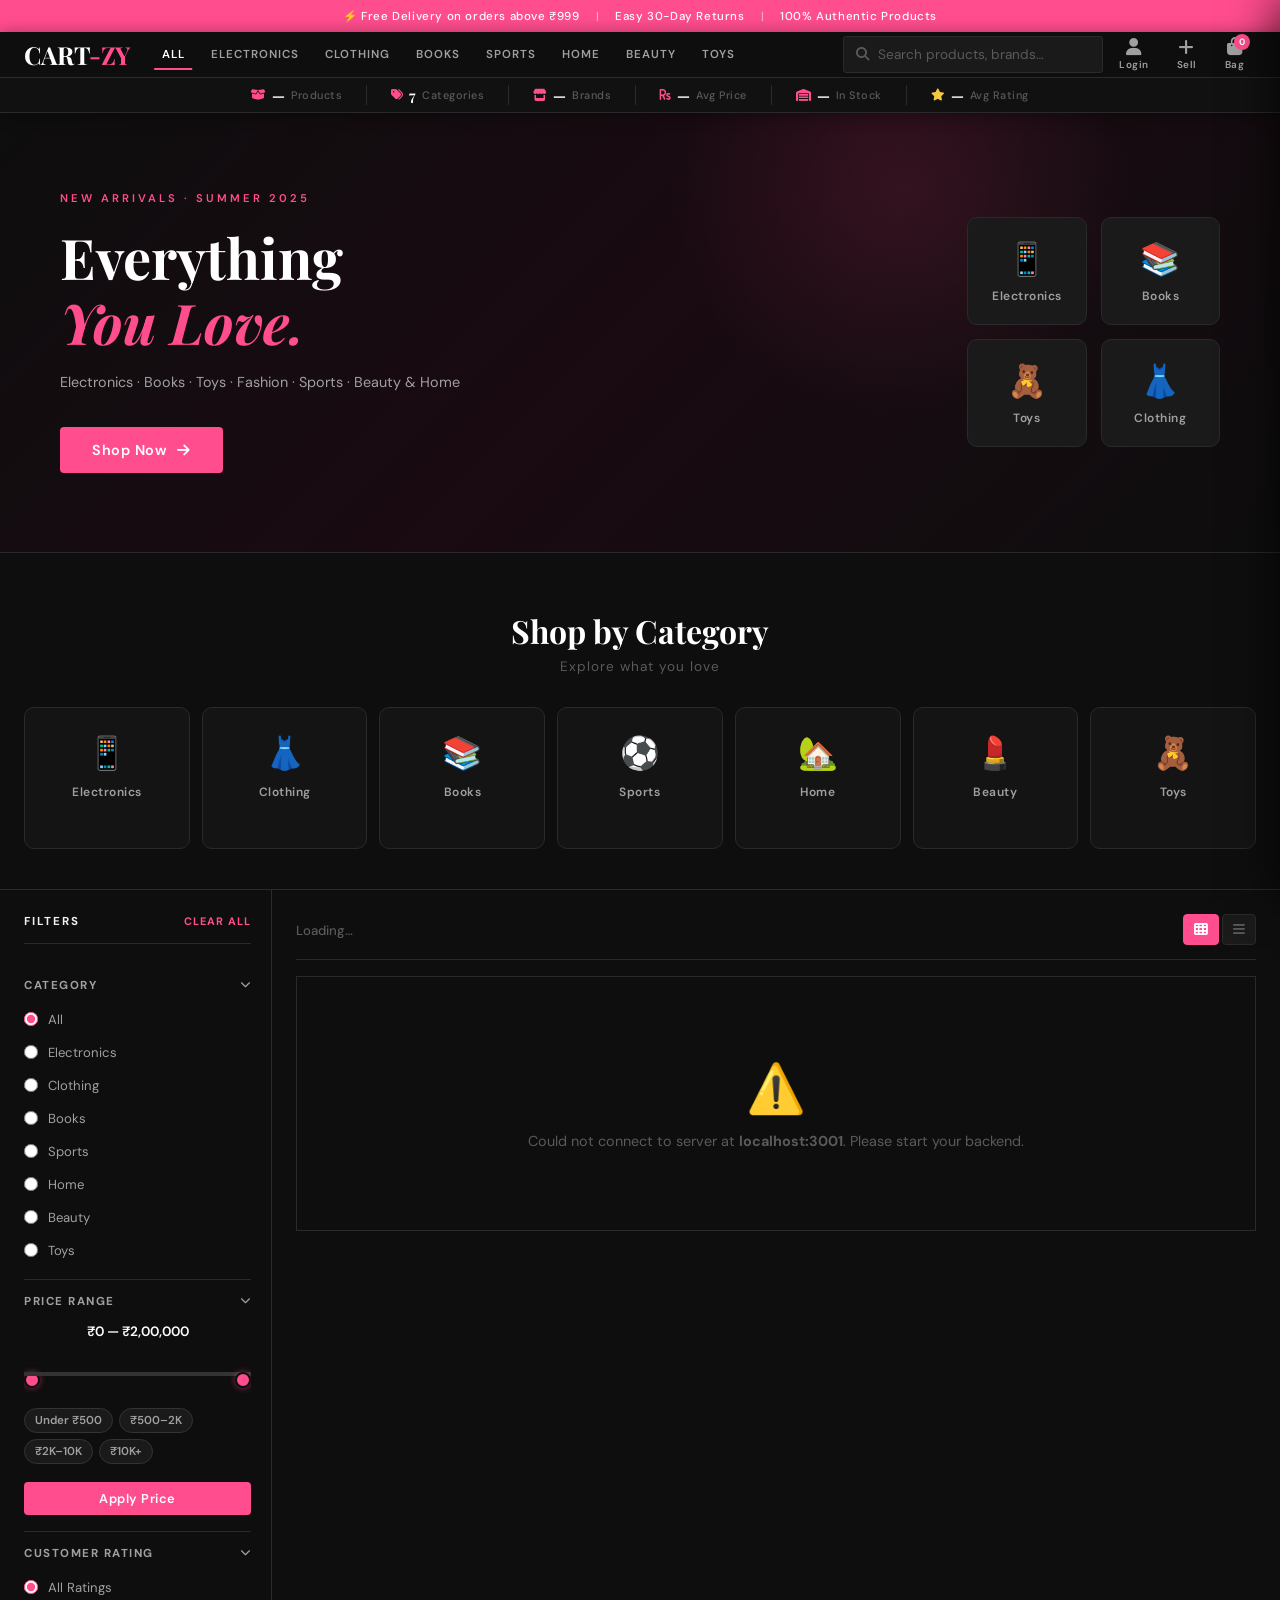
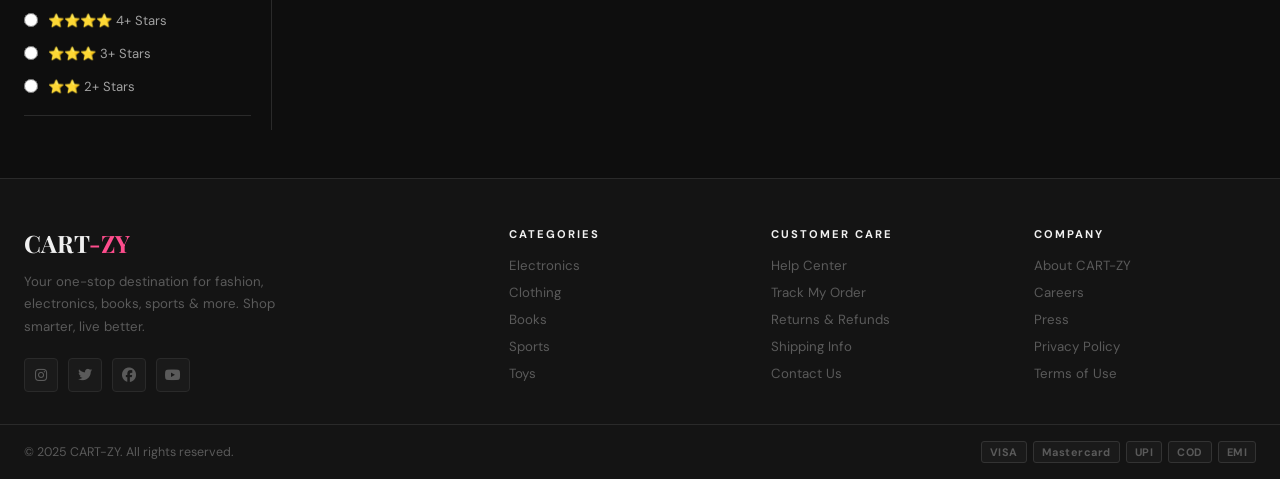
==== index.html @ 4a4d48d4 "initial commit" ====
<!doctype html>
<html lang="en">
  <head>
    <meta charset="UTF-8" />
    <meta name="viewport" content="width=device-width, initial-scale=1.0" />
    <title>CART-ZY</title>
    <link rel="stylesheet" href="style.css" />
    <link
      href="https://fonts.googleapis.com/css2?family=Playfair+Display:ital,wght@0,400;0,600;0,700;1,400&family=DM+Sans:wght@300;400;500;600&display=swap"
      rel="stylesheet"
    />
    <link
      rel="stylesheet"
      href="https://cdnjs.cloudflare.com/ajax/libs/font-awesome/6.5.0/css/all.min.css"
    />
  </head>
  <body>
    <!-- ══════════ TOPBAR ══════════ -->
    <div class="topbar">
      <span>⚡ Free Delivery on orders above ₹999</span>
      <span class="tb-sep">|</span>
      <span>Easy 30-Day Returns</span>
      <span class="tb-sep">|</span>
      <span>100% Authentic Products</span>
    </div>

    <!-- ══════════ NAVBAR ══════════ -->
    <header class="navbar" id="navbar">
      <div class="nav-wrap">
        <!-- LOGO -->
        <div class="logo" onclick="goHome()">
          <span class="logo-c">CART</span><span class="logo-z">-ZY</span>
        </div>

        <!-- NAV LINKS -->
        <nav class="nav-links">
          <button
            class="nl active"
            data-cat="all"
            onclick="navCat('all', this)"
          >
            ALL
          </button>
          <button
            class="nl"
            data-cat="Electronics"
            onclick="navCat('Electronics', this)"
          >
            ELECTRONICS
          </button>
          <button
            class="nl"
            data-cat="Clothing"
            onclick="navCat('Clothing', this)"
          >
            CLOTHING
          </button>
          <button class="nl" data-cat="Books" onclick="navCat('Books', this)">
            BOOKS
          </button>
          <button class="nl" data-cat="Sports" onclick="navCat('Sports', this)">
            SPORTS
          </button>
          <button class="nl" data-cat="Home" onclick="navCat('Home', this)">
            HOME
          </button>
          <button class="nl" data-cat="Beauty" onclick="navCat('Beauty', this)">
            BEAUTY
          </button>
          <button class="nl" data-cat="Toys" onclick="navCat('Toys', this)">
            TOYS
          </button>
        </nav>

        <!-- RIGHT ACTIONS -->
        <div class="nav-right">
          <!-- SEARCH -->
          <div class="search-wrap">
            <i class="fas fa-search s-icon"></i>
            <input
              type="text"
              id="searchInput"
              placeholder="Search products, brands…"
              autocomplete="off"
            />
            <button
              class="s-clear"
              id="sClear"
              onclick="clearSearch()"
              style="display: none"
            >
              <i class="fas fa-times"></i>
            </button>
          </div>

          <button class="nav-act" onclick="openLoginModal()" id="userBtn">
            <i class="fas fa-user"></i>
            <span id="userLabel">Login</span>
          </button>

          <button class="nav-act" onclick="openAddProductModal()">
            <i class="fas fa-plus"></i>
            <span>Sell</span>
          </button>

          <button class="nav-act cart-act" id="cartBtn" onclick="toggleCart()">
            <i class="fas fa-shopping-bag"></i>
            <span>Bag</span>
            <span class="cart-count" id="cartBadge">0</span>
          </button>
        </div>
      </div>

      <!-- ── STATS STRIP inside navbar ── -->
      <div class="nav-stats" id="navStats">
        <div class="ns-item">
          <i class="fas fa-box-open ns-icon"></i>
          <span class="ns-num" id="statProducts">—</span>
          <span class="ns-lbl">Products</span>
        </div>
        <div class="ns-sep"></div>
        <div class="ns-item">
          <i class="fas fa-tags ns-icon"></i>
          <span class="ns-num">7</span>
          <span class="ns-lbl">Categories</span>
        </div>
        <div class="ns-sep"></div>
        <div class="ns-item">
          <i class="fas fa-store ns-icon"></i>
          <span class="ns-num" id="statBrands">—</span>
          <span class="ns-lbl">Brands</span>
        </div>
        <div class="ns-sep"></div>
        <div class="ns-item">
          <i class="fas fa-rupee-sign ns-icon"></i>
          <span class="ns-num" id="statAvgPrice">—</span>
          <span class="ns-lbl">Avg Price</span>
        </div>
        <div class="ns-sep"></div>
        <div class="ns-item">
          <i class="fas fa-warehouse ns-icon"></i>
          <span class="ns-num" id="statStock">—</span>
          <span class="ns-lbl">In Stock</span>
        </div>
        <div class="ns-sep"></div>
        <div class="ns-item">
          <i class="fas fa-star ns-icon" style="color: #f5c842"></i>
          <span class="ns-num" id="statAvgRating">—</span>
          <span class="ns-lbl">Avg Rating</span>
        </div>
      </div>
    </header>

    <!-- ══════════ HERO ══════════ -->
    <section class="hero" id="hero">
      <div class="hero-content">
        <p class="hero-tag">NEW ARRIVALS · SUMMER 2025</p>
        <h1 class="hero-h1">Everything<br /><em>You Love.</em></h1>
        <p class="hero-sub">
          Electronics · Books · Toys · Fashion · Sports · Beauty & Home
        </p>
        <button class="hero-btn" onclick="scrollToShop()">
          Shop Now <i class="fas fa-arrow-right"></i>
        </button>
      </div>
      <div class="hero-right">
        <div class="hero-card hc1">
          <span>📱</span>
          <p>Electronics</p>
        </div>
        <div class="hero-card hc2">
          <span>📚</span>
          <p>Books</p>
        </div>
        <div class="hero-card hc3">
          <span>🧸</span>
          <p>Toys</p>
        </div>
        <div class="hero-card hc4">
          <span>👗</span>
          <p>Clothing</p>
        </div>
      </div>
    </section>

    <!-- ══════════ SHOP BY CATEGORY ══════════ -->
    <section class="cat-section" id="shopCats">
      <div class="section-header">
        <h2 class="section-title">Shop by Category</h2>
        <p class="section-sub">Explore what you love</p>
      </div>
      <div class="cat-grid">
        <div
          class="cat-card"
          onclick="
            navCat(
              'Electronics',
              document.querySelector('[data-cat=Electronics]'),
            )
          "
        >
          <div class="cat-emoji">📱</div>
          <div class="cat-name">Electronics</div>
          <div class="cat-arrow"><i class="fas fa-arrow-right"></i></div>
        </div>
        <div
          class="cat-card"
          onclick="
            navCat('Clothing', document.querySelector('[data-cat=Clothing]'))
          "
        >
          <div class="cat-emoji">👗</div>
          <div class="cat-name">Clothing</div>
          <div class="cat-arrow"><i class="fas fa-arrow-right"></i></div>
        </div>
        <div
          class="cat-card"
          onclick="navCat('Books', document.querySelector('[data-cat=Books]'))"
        >
          <div class="cat-emoji">📚</div>
          <div class="cat-name">Books</div>
          <div class="cat-arrow"><i class="fas fa-arrow-right"></i></div>
        </div>
        <div
          class="cat-card"
          onclick="
            navCat('Sports', document.querySelector('[data-cat=Sports]'))
          "
        >
          <div class="cat-emoji">⚽</div>
          <div class="cat-name">Sports</div>
          <div class="cat-arrow"><i class="fas fa-arrow-right"></i></div>
        </div>
        <div
          class="cat-card"
          onclick="navCat('Home', document.querySelector('[data-cat=Home]'))"
        >
          <div class="cat-emoji">🏡</div>
          <div class="cat-name">Home</div>
          <div class="cat-arrow"><i class="fas fa-arrow-right"></i></div>
        </div>
        <div
          class="cat-card"
          onclick="
            navCat('Beauty', document.querySelector('[data-cat=Beauty]'))
          "
        >
          <div class="cat-emoji">💄</div>
          <div class="cat-name">Beauty</div>
          <div class="cat-arrow"><i class="fas fa-arrow-right"></i></div>
        </div>
        <div
          class="cat-card"
          onclick="navCat('Toys', document.querySelector('[data-cat=Toys]'))"
        >
          <div class="cat-emoji">🧸</div>
          <div class="cat-name">Toys</div>
          <div class="cat-arrow"><i class="fas fa-arrow-right"></i></div>
        </div>
      </div>
    </section>

    <!-- ══════════ SHOP SECTION ══════════ -->
    <section class="shop-section" id="shopSection">
      <div class="shop-wrap">
        <!-- SIDEBAR FILTERS -->
        <aside class="filter-panel" id="filterPanel">
          <div class="fp-header">
            <span class="fp-title">FILTERS</span>
            <button class="fp-clear" onclick="clearFilters()">CLEAR ALL</button>
          </div>

          <!-- CATEGORY FILTER -->
          <div class="fp-block">
            <div class="fp-block-title" onclick="toggleBlock(this)">
              CATEGORY <i class="fas fa-chevron-down fp-chev"></i>
            </div>
            <div class="fp-block-body">
              <label class="fp-check"
                ><input
                  type="radio"
                  name="fcat"
                  value="all"
                  checked
                  onchange="setCatFilter('all')"
                />
                All</label
              >
              <label class="fp-check"
                ><input
                  type="radio"
                  name="fcat"
                  value="Electronics"
                  onchange="setCatFilter('Electronics')"
                />
                Electronics</label
              >
              <label class="fp-check"
                ><input
                  type="radio"
                  name="fcat"
                  value="Clothing"
                  onchange="setCatFilter('Clothing')"
                />
                Clothing</label
              >
              <label class="fp-check"
                ><input
                  type="radio"
                  name="fcat"
                  value="Books"
                  onchange="setCatFilter('Books')"
                />
                Books</label
              >
              <label class="fp-check"
                ><input
                  type="radio"
                  name="fcat"
                  value="Sports"
                  onchange="setCatFilter('Sports')"
                />
                Sports</label
              >
              <label class="fp-check"
                ><input
                  type="radio"
                  name="fcat"
                  value="Home"
                  onchange="setCatFilter('Home')"
                />
                Home</label
              >
              <label class="fp-check"
                ><input
                  type="radio"
                  name="fcat"
                  value="Beauty"
                  onchange="setCatFilter('Beauty')"
                />
                Beauty</label
              >
              <label class="fp-check"
                ><input
                  type="radio"
                  name="fcat"
                  value="Toys"
                  onchange="setCatFilter('Toys')"
                />
                Toys</label
              >
            </div>
          </div>

          <!-- PRICE FILTER -->
          <div class="fp-block">
            <div class="fp-block-title" onclick="toggleBlock(this)">
              PRICE RANGE <i class="fas fa-chevron-down fp-chev"></i>
            </div>
            <div class="fp-block-body">
              <div class="price-display">
                ₹<span id="priceMin">0</span> — ₹<span id="priceMax"
                  >2,00,000</span
                >
              </div>
              <div class="dual-slider">
                <input
                  type="range"
                  id="sliderMin"
                  min="0"
                  max="200000"
                  value="0"
                  step="500"
                  oninput="syncSliders()"
                />
                <input
                  type="range"
                  id="sliderMax"
                  min="0"
                  max="200000"
                  value="200000"
                  step="500"
                  oninput="syncSliders()"
                />
              </div>
              <div class="price-presets">
                <button class="pp-btn" onclick="setPreset(0, 500)">
                  Under ₹500
                </button>
                <button class="pp-btn" onclick="setPreset(500, 2000)">
                  ₹500–2K
                </button>
                <button class="pp-btn" onclick="setPreset(2000, 10000)">
                  ₹2K–10K
                </button>
                <button class="pp-btn" onclick="setPreset(10000, 200000)">
                  ₹10K+
                </button>
              </div>
              <button class="fp-apply" onclick="applyFilters()">
                Apply Price
              </button>
            </div>
          </div>

          <!-- RATING FILTER -->
          <div class="fp-block">
            <div class="fp-block-title" onclick="toggleBlock(this)">
              CUSTOMER RATING <i class="fas fa-chevron-down fp-chev"></i>
            </div>
            <div class="fp-block-body">
              <label class="fp-check"
                ><input
                  type="radio"
                  name="frat"
                  value=""
                  checked
                  onchange="setRatFilter('')"
                />
                All Ratings</label
              >
              <label class="fp-check"
                ><input
                  type="radio"
                  name="frat"
                  value="4"
                  onchange="setRatFilter('4')"
                />
                ⭐⭐⭐⭐ 4+ Stars</label
              >
              <label class="fp-check"
                ><input
                  type="radio"
                  name="frat"
                  value="3"
                  onchange="setRatFilter('3')"
                />
                ⭐⭐⭐ 3+ Stars</label
              >
              <label class="fp-check"
                ><input
                  type="radio"
                  name="frat"
                  value="2"
                  onchange="setRatFilter('2')"
                />
                ⭐⭐ 2+ Stars</label
              >
            </div>
          </div>

          <!-- SORT FILTER -->
          <div class="fp-block">
            <div class="fp-block-title" onclick="toggleBlock(this)">
              SORT BY <i class="fas fa-chevron-down fp-chev"></i>
            </div>
            <div class="fp-block-body">
              <label class="fp-check"
                ><input
                  type="radio"
                  name="fsort"
                  value="createdAt|DESC"
                  checked
                  onchange="setSortFilter('createdAt', 'DESC')"
                />
                Newest First</label
              >
              <label class="fp-check"
                ><input
                  type="radio"
                  name="fsort"
                  value="price|ASC"
                  onchange="setSortFilter('price', 'ASC')"
                />
                Price: Low to High</label
              >
              <label class="fp-check"
                ><input
                  type="radio"
                  name="fsort"
                  value="price|DESC"
                  onchange="setSortFilter('price', 'DESC')"
                />
                Price: High to Low</label
              >
              <label class="fp-check"
                ><input
                  type="radio"
                  name="fsort"
                  value="rating|DESC"
                  onchange="setSortFilter('rating', 'DESC')"
                />
                Top Rated</label
              >
              <label class="fp-check"
                ><input
                  type="radio"
                  name="fsort"
                  value="title|ASC"
                  onchange="setSortFilter('title', 'ASC')"
                />
                Name A–Z</label
              >
            </div>
          </div>
        </aside>

        <!-- PRODUCTS AREA -->
        <div class="products-area">
          <!-- TOOLBAR -->
          <div class="prod-toolbar">
            <div class="pt-left">
              <span class="pt-label" id="resultLabel">Loading…</span>
            </div>
            <div class="pt-right">
              <button class="mob-filter-btn" onclick="toggleFilterPanel()">
                <i class="fas fa-sliders-h"></i> Filters
              </button>
              <div class="view-toggle">
                <button
                  class="vt-btn active"
                  id="vGrid"
                  onclick="setView('grid')"
                >
                  <i class="fas fa-th"></i>
                </button>
                <button class="vt-btn" id="vList" onclick="setView('list')">
                  <i class="fas fa-bars"></i>
                </button>
              </div>
            </div>
          </div>

          <!-- ACTIVE FILTERS CHIPS -->
          <div
            class="active-chips"
            id="activeChips"
            style="display: none"
          ></div>

          <!-- PRODUCT GRID -->
          <div class="prod-grid" id="prodGrid">
            <div class="loading-block" id="loadingEl">
              <div class="lds-ring">
                <div></div>
                <div></div>
                <div></div>
                <div></div>
              </div>
              <p>Loading products…</p>
            </div>
          </div>

          <!-- PAGINATION -->
          <div class="pagination-block" id="pagiBlock" style="display: none">
            <div class="pagi-summary" id="pagiSummary"></div>
            <div class="pagi-links" id="pagiLinks"></div>
          </div>
        </div>
      </div>
    </section>

    <!-- ══════════ FOOTER ══════════ -->
    <footer class="footer">
      <div class="footer-grid">
        <div class="footer-brand">
          <div class="f-logo">CART<span>-ZY</span></div>
          <p>
            Your one-stop destination for fashion, electronics, books, sports &
            more. Shop smarter, live better.
          </p>
          <div class="f-socials">
            <a href="#"><i class="fab fa-instagram"></i></a>
            <a href="#"><i class="fab fa-twitter"></i></a>
            <a href="#"><i class="fab fa-facebook"></i></a>
            <a href="#"><i class="fab fa-youtube"></i></a>
          </div>
        </div>
        <div class="footer-col">
          <h5>Categories</h5>
          <a
            href="#"
            onclick="
              navCat('Electronics', null);
              return false;
            "
            >Electronics</a
          >
          <a
            href="#"
            onclick="
              navCat('Clothing', null);
              return false;
            "
            >Clothing</a
          >
          <a
            href="#"
            onclick="
              navCat('Books', null);
              return false;
            "
            >Books</a
          >
          <a
            href="#"
            onclick="
              navCat('Sports', null);
              return false;
            "
            >Sports</a
          >
          <a
            href="#"
            onclick="
              navCat('Toys', null);
              return false;
            "
            >Toys</a
          >
        </div>
        <div class="footer-col">
          <h5>Customer Care</h5>
          <a href="#">Help Center</a>
          <a href="#">Track My Order</a>
          <a href="#">Returns & Refunds</a>
          <a href="#">Shipping Info</a>
          <a href="#">Contact Us</a>
        </div>
        <div class="footer-col">
          <h5>Company</h5>
          <a href="#">About CART-ZY</a>
          <a href="#">Careers</a>
          <a href="#">Press</a>
          <a href="#">Privacy Policy</a>
          <a href="#">Terms of Use</a>
        </div>
      </div>
      <div class="footer-bottom">
        <span>© 2025 CART-ZY. All rights reserved.</span>
        <div class="pay-row">
          <span class="pay-chip">VISA</span>
          <span class="pay-chip">Mastercard</span>
          <span class="pay-chip">UPI</span>
          <span class="pay-chip">COD</span>
          <span class="pay-chip">EMI</span>
        </div>
      </div>
    </footer>

    <!-- ══════════ LOGIN MODAL ══════════ -->
    <div class="modal-bg" id="loginModal">
      <div class="modal login-modal">
        <button class="modal-close" onclick="closeModal('loginModal')">
          <i class="fas fa-times"></i>
        </button>
        <div class="lm-split">
          <div class="lm-left">
            <div class="lm-logo">CART<span>-ZY</span></div>
            <p>Login to access your orders, wishlist and exclusive deals.</p>
            <img
              src="https://via.placeholder.com/140x160/1a1a2e/ff4d8d?text=🛍️"
              alt=""
              class="lm-img"
              onerror="
                this.style.fontSize = '5rem';
                this.outerHTML = '<div style=font-size:5rem>🛍️</div>';
              "
            />
          </div>
          <div class="lm-right">
            <div class="lm-tabs">
              <button
                class="lm-tab active"
                onclick="switchTab(event, 'lf-login')"
              >
                Sign In
              </button>
              <button class="lm-tab" onclick="switchTab(event, 'lf-signup')">
                Sign Up
              </button>
            </div>
            <div id="lf-login" class="lf active">
              <div class="lf-field">
                <label>Email / Phone</label
                ><input
                  type="text"
                  id="loginEmail"
                  placeholder="you@email.com"
                />
              </div>
              <div class="lf-field">
                <label>Password</label
                ><input
                  type="password"
                  id="loginPass"
                  placeholder="Enter password"
                />
              </div>
              <button class="lf-submit" onclick="handleLogin()">
                Login <i class="fas fa-arrow-right"></i>
              </button>
            </div>
            <div id="lf-signup" class="lf">
              <div class="lf-field">
                <label>Full Name</label
                ><input type="text" id="signupName" placeholder="Your Name" />
              </div>
              <div class="lf-field">
                <label>Email</label
                ><input
                  type="email"
                  id="signupEmail"
                  placeholder="you@email.com"
                />
              </div>
              <div class="lf-field">
                <label>Password</label
                ><input
                  type="password"
                  id="signupPass"
                  placeholder="Min 6 characters"
                />
              </div>
              <button class="lf-submit" onclick="handleSignup()">
                Create Account <i class="fas fa-arrow-right"></i>
              </button>
            </div>
            <p class="lf-note">
              By continuing, you agree to CART-ZY <a href="#">Terms</a> &
              <a href="#">Privacy Policy</a>
            </p>
          </div>
        </div>
      </div>
    </div>

    <!-- ══════════ CART DRAWER ══════════ -->
    <div class="cart-overlay" id="cartOverlay" onclick="toggleCart()"></div>
    <div class="cart-drawer" id="cartDrawer">
      <!-- HEADER -->
      <div class="cd-header">
        <div class="cd-title">
          <i class="fas fa-shopping-bag"></i>
          My Bag
          <span class="cd-count" id="cdCount"></span>
        </div>
        <button class="cd-close" onclick="toggleCart()">
          <i class="fas fa-times"></i>
        </button>
      </div>

      <!-- FREE DELIVERY BANNER -->
      <div class="cd-banner" id="cdBanner">
        <i class="fas fa-truck"></i> Add ₹<span id="cdFreeLeft">999</span> more
        for FREE delivery!
      </div>

      <!-- ITEMS -->
      <div class="cd-items" id="cdItems">
        <!-- empty state -->
        <div class="cd-empty" id="cdEmpty">
          <div class="cde-icon">🛍️</div>
          <p class="cde-title">Your bag is empty</p>
          <p class="cde-sub">Looks like you haven't added anything yet.</p>
          <button class="cde-btn" onclick="toggleCart()">
            Continue Shopping
          </button>
        </div>
      </div>

      <!-- FOOTER -->
      <div class="cd-footer" id="cdFooter" style="display: none">
        <div class="cd-price-rows">
          <div class="cd-prow">
            <span>Subtotal (<span id="cdItemCount">0</span> items)</span
            ><span id="cdSubtotal">₹0</span>
          </div>
          <div class="cd-prow">
            <span>Delivery Charges</span
            ><span class="cd-free-tag"
              >FREE
              <s style="font-size: 0.72rem; color: var(--text3)">₹99</s></span
            >
          </div>
          <div class="cd-prow cd-grand">
            <span>Grand Total</span><span id="cdGrand">₹0</span>
          </div>
          <p class="cd-tax-note">
            Inclusive of all taxes. Free returns within 30 days.
          </p>
        </div>
        <button class="cd-checkout" onclick="doCheckout()">
          <span>PLACE ORDER</span>
          <span id="cdCheckoutAmt">₹0</span>
        </button>
        <button class="cd-continue" onclick="toggleCart()">
          ← Continue Shopping
        </button>
      </div>
    </div>

    <!-- ══════════ PRODUCT DETAIL MODAL ══════════ -->
    <div class="modal-bg" id="detailModal">
      <div class="modal detail-modal">
        <button class="modal-close" onclick="closeModal('detailModal')">
          <i class="fas fa-times"></i>
        </button>
        <div id="detailInner"></div>
      </div>
    </div>

    <!-- ══════════ ADD PRODUCT MODAL ══════════ -->
    <div class="modal-bg" id="addModal">
      <div class="modal add-modal">
        <button class="modal-close" onclick="closeModal('addModal')">
          <i class="fas fa-times"></i>
        </button>
        <div class="add-head">
          <h2>List Your Product</h2>
          <p>Sell on CART-ZY and reach millions of shoppers</p>
        </div>
        <div class="add-body">
          <div class="add-row">
            <div class="lf-field">
              <label>Product Title *</label
              ><input
                type="text"
                id="apTitle"
                placeholder="e.g. Premium Wireless Headphones"
              />
            </div>
            <div class="lf-field">
              <label>Brand *</label
              ><input type="text" id="apBrand" placeholder="e.g. Sony" />
            </div>
          </div>
          <div class="lf-field">
            <label>Description *</label
            ><textarea
              id="apDesc"
              rows="3"
              placeholder="Describe your product in detail…"
            ></textarea>
          </div>
          <div class="add-row">
            <div class="lf-field">
              <label>Price (₹) *</label
              ><input type="number" id="apPrice" placeholder="999" min="0" />
            </div>
            <div class="lf-field">
              <label>Category *</label>
              <select id="apCat">
                <option value="">Select category</option>
                <option>Electronics</option>
                <option>Clothing</option>
                <option>Books</option>
                <option>Sports</option>
                <option>Home</option>
                <option>Beauty</option>
                <option>Toys</option>
              </select>
            </div>
          </div>
          <div class="add-row">
            <div class="lf-field">
              <label>Stock Quantity</label
              ><input type="number" id="apStock" placeholder="100" min="0" />
            </div>
            <div class="lf-field">
              <label>Rating (1–5)</label
              ><input
                type="number"
                id="apRating"
                placeholder="4.5"
                min="1"
                max="5"
                step="0.1"
              />
            </div>
          </div>
          <button class="lf-submit" onclick="submitProduct()">
            <i class="fas fa-upload"></i> Publish Product
          </button>
        </div>
      </div>
    </div>

    <!-- ══════════ TOAST ══════════ -->
    <div class="toast" id="toast"></div>
    <div
      class="mob-filter-overlay"
      id="mobFilterOverlay"
      onclick="toggleFilterPanel()"
    ></div>

    <script src="script2.js"></script>
  </body>
</html>
---- style.css ----
/* ═══════════════════════════════════════════
   CART-ZY · Myntra-Inspired Dark Fashion UI
   Elegant · Editorial · Dark · Minimal
═══════════════════════════════════════════ */

:root {
  --bg:        #0e0e0e;
  --bg2:       #141414;
  --bg3:       #1a1a1a;
  --bg4:       #222222;
  --surface:   #1e1e1e;
  --border:    #2a2a2a;
  --border2:   #333333;
  --accent:    #ff4d8d;
  --accent2:   #e6356e;
  --accent-g:  linear-gradient(135deg,#ff4d8d,#ff7043);
  --gold:      #f5c842;
  --green:     #4caf7d;
  --red:       #ff4444;
  --text:      #f0f0f0;
  --text2:     #a0a0a0;
  --text3:     #5a5a5a;
  --white:     #ffffff;
  --shadow:    0 4px 32px rgba(0,0,0,0.5);
  --shadow-sm: 0 2px 12px rgba(0,0,0,0.35);
  --radius:    4px;
  --radius-lg: 10px;
  --nav-h:     60px;
  --top-h:     32px;
  --font-d:    'Playfair Display', serif;
  --font-b:    'DM Sans', sans-serif;
  --trans:     0.22s ease;
}

*, *::before, *::after { box-sizing: border-box; margin: 0; padding: 0; }
html { scroll-behavior: smooth; }

body {
  font-family: var(--font-b);
  background: var(--bg);
  color: var(--text);
  min-height: 100vh;
  overflow-x: hidden;
}

::-webkit-scrollbar { width: 4px; }
::-webkit-scrollbar-track { background: var(--bg2); }
::-webkit-scrollbar-thumb { background: var(--border2); border-radius: 4px; }

/* ── TOPBAR ── */
.topbar {
  background: var(--accent);
  color: #fff;
  text-align: center;
  font-size: 0.72rem;
  font-weight: 500;
  letter-spacing: 0.6px;
  padding: 7px 16px;
  height: var(--top-h);
  display: flex;
  align-items: center;
  justify-content: center;
  gap: 16px;
}
.tb-sep { opacity: 0.5; }

/* ── NAVBAR ── */
.navbar {
  position: sticky;
  top: 0;
  z-index: 900;
  background: var(--bg);
  border-bottom: 1px solid var(--border);
  box-shadow: 0 2px 16px rgba(0,0,0,0.4);
}

.nav-wrap {
  max-width: 1400px;
  margin: 0 auto;
  height: 100%;
  display: flex;
  align-items: center;
  gap: 20px;
  padding: 0 24px;
}

.logo {
  font-family: var(--font-d);
  font-size: 1.55rem;
  font-weight: 700;
  cursor: pointer;
  white-space: nowrap;
  flex-shrink: 0;
  letter-spacing: -0.5px;
}
.logo-c { color: var(--white); }
.logo-z { color: var(--accent); }

.nav-links {
  display: flex;
  align-items: center;
  gap: 2px;
  flex-shrink: 0;
}

.nl {
  background: transparent;
  border: none;
  color: var(--text2);
  font-family: var(--font-b);
  font-size: 0.72rem;
  font-weight: 600;
  letter-spacing: 1px;
  padding: 8px 12px;
  cursor: pointer;
  position: relative;
  transition: color var(--trans);
  white-space: nowrap;
}
.nl::after {
  content: '';
  position: absolute;
  bottom: 0;
  left: 50%;
  width: 0;
  height: 2px;
  background: var(--accent);
  transition: all var(--trans);
  transform: translateX(-50%);
}
.nl:hover { color: var(--white); }
.nl:hover::after, .nl.active::after { width: 80%; }
.nl.active { color: var(--white); }

.nav-right {
  display: flex;
  align-items: center;
  gap: 4px;
  margin-left: auto;
  flex-shrink: 0;
}

/* SEARCH */
.search-wrap {
  display: flex;
  align-items: center;
  background: var(--bg3);
  border: 1px solid var(--border);
  border-radius: 3px;
  padding: 0 12px;
  gap: 8px;
  transition: border-color var(--trans), box-shadow var(--trans);
  width: 260px;
}
.search-wrap:focus-within {
  border-color: var(--accent);
  box-shadow: 0 0 0 2px rgba(255,77,141,0.12);
}
.s-icon { color: var(--text3); font-size: 0.85rem; }
.search-wrap input {
  background: transparent;
  border: none;
  outline: none;
  color: var(--text);
  font-family: var(--font-b);
  font-size: 0.85rem;
  padding: 9px 0;
  width: 100%;
}
.search-wrap input::placeholder { color: var(--text3); }
.s-clear {
  background: none;
  border: none;
  color: var(--text3);
  cursor: pointer;
  font-size: 0.8rem;
  padding: 2px;
  transition: color var(--trans);
}
.s-clear:hover { color: var(--accent); }

.nav-act {
  display: flex;
  flex-direction: column;
  align-items: center;
  gap: 2px;
  background: transparent;
  border: none;
  color: var(--text2);
  font-family: var(--font-b);
  font-size: 0.62rem;
  font-weight: 600;
  letter-spacing: 0.5px;
  padding: 6px 12px;
  cursor: pointer;
  transition: color var(--trans);
  position: relative;
}
.nav-act i { font-size: 1.1rem; }
.nav-act:hover { color: var(--white); }

.cart-act { position: relative; }
.cart-count {
  position: absolute;
  top: 2px;
  right: 6px;
  background: var(--accent);
  color: #fff;
  font-size: 0.58rem;
  font-weight: 800;
  min-width: 16px;
  height: 16px;
  border-radius: 8px;
  display: flex;
  align-items: center;
  justify-content: center;
  padding: 0 3px;
  font-family: var(--font-b);
}

/* ── HERO ── */
.hero {
  background: linear-gradient(135deg, #0e0e0e 0%, #1a0a12 50%, #0e0e0e 100%);
  min-height: 440px;
  display: flex;
  align-items: center;
  padding: 60px 60px;
  position: relative;
  overflow: hidden;
  border-bottom: 1px solid var(--border);
}
.hero::before {
  content: '';
  position: absolute;
  top: -40%;
  right: 10%;
  width: 500px;
  height: 500px;
  background: radial-gradient(ellipse, rgba(255,77,141,0.12) 0%, transparent 65%);
  pointer-events: none;
}

.hero-content { z-index: 2; max-width: 520px; }

.hero-tag {
  font-size: 0.7rem;
  font-weight: 600;
  letter-spacing: 3px;
  color: var(--accent);
  text-transform: uppercase;
  margin-bottom: 20px;
}

.hero-h1 {
  font-family: var(--font-d);
  font-size: 3.5rem;
  font-weight: 700;
  line-height: 1.15;
  color: var(--white);
  margin-bottom: 16px;
}
.hero-h1 em {
  font-style: italic;
  color: var(--accent);
}

.hero-sub {
  font-size: 0.9rem;
  color: var(--text2);
  margin-bottom: 32px;
  line-height: 1.7;
}

.hero-btn {
  background: var(--accent);
  color: #fff;
  border: none;
  padding: 14px 32px;
  border-radius: var(--radius);
  font-family: var(--font-b);
  font-size: 0.9rem;
  font-weight: 600;
  cursor: pointer;
  display: inline-flex;
  align-items: center;
  gap: 10px;
  transition: all var(--trans);
  letter-spacing: 0.5px;
}
.hero-btn:hover { background: var(--accent2); transform: translateY(-2px); box-shadow: 0 8px 24px rgba(255,77,141,0.4); }

.hero-right {
  position: absolute;
  right: 60px;
  top: 50%;
  transform: translateY(-50%);
  display: grid;
  grid-template-columns: 1fr 1fr;
  gap: 14px;
  z-index: 2;
}

.hero-card {
  background: var(--bg3);
  border: 1px solid var(--border);
  border-radius: var(--radius-lg);
  padding: 20px 24px;
  display: flex;
  flex-direction: column;
  align-items: center;
  gap: 8px;
  cursor: pointer;
  transition: all var(--trans);
  min-width: 110px;
}
.hero-card:hover { border-color: var(--accent); background: var(--bg4); transform: translateY(-4px); box-shadow: 0 8px 24px rgba(255,77,141,0.15); }
.hero-card span { font-size: 2rem; }
.hero-card p { font-size: 0.75rem; font-weight: 600; color: var(--text2); text-align: center; letter-spacing: 0.5px; }
.hc1 { animation: hcFloat 4s ease-in-out infinite; }
.hc2 { animation: hcFloat 4s ease-in-out 0.8s infinite; }
.hc3 { animation: hcFloat 4s ease-in-out 1.6s infinite; }
.hc4 { animation: hcFloat 4s ease-in-out 2.4s infinite; }
@keyframes hcFloat { 0%,100%{transform:translateY(0)} 50%{transform:translateY(-8px)} }

/* ── NAVBAR STATS STRIP ── */
.nav-stats {
  background: #111;
  border-top: 1px solid var(--border);
  display: flex;
  align-items: center;
  justify-content: center;
  padding: 7px 24px;
  gap: 0;
  overflow-x: auto;
  scrollbar-width: none;
}
.nav-stats::-webkit-scrollbar { display: none; }

.ns-item {
  display: flex;
  align-items: center;
  gap: 6px;
  padding: 0 24px;
  white-space: nowrap;
}
.ns-icon { font-size: 0.75rem; color: var(--accent); }
.ns-num {
  font-family: var(--font-d);
  font-size: 0.9rem;
  font-weight: 700;
  color: var(--white);
}
.ns-lbl {
  font-size: 0.68rem;
  color: var(--text3);
  font-weight: 500;
  letter-spacing: 0.5px;
}
.ns-sep { width: 1px; height: 20px; background: var(--border); flex-shrink: 0; }

/* ── CART DRAWER ── */
.cart-overlay {
  display: none;
  position: fixed;
  inset: 0;
  background: rgba(0,0,0,0.6);
  z-index: 1100;
  backdrop-filter: blur(2px);
}
.cart-overlay.open { display: block; }

.cart-drawer {
  position: fixed;
  top: 0;
  right: 0;
  width: 420px;
  max-width: 100vw;
  height: 100vh;
  background: #141414;
  z-index: 1200;
  display: flex;
  flex-direction: column;
  transform: translateX(100%);
  transition: transform 0.32s cubic-bezier(0.4,0,0.2,1);
  box-shadow: -8px 0 40px rgba(0,0,0,0.6);
}
.cart-drawer.open { transform: translateX(0); }

/* DRAWER HEADER */
.cd-header {
  display: flex;
  align-items: center;
  justify-content: space-between;
  padding: 18px 20px;
  border-bottom: 1px solid var(--border);
  flex-shrink: 0;
  background: #1a1a1a;
}
.cd-title {
  display: flex;
  align-items: center;
  gap: 10px;
  font-family: var(--font-d);
  font-size: 1.05rem;
  font-weight: 700;
  color: var(--white);
}
.cd-title i { color: var(--accent); }
.cd-count {
  background: var(--accent);
  color: #fff;
  font-family: var(--font-b);
  font-size: 0.68rem;
  font-weight: 700;
  padding: 2px 8px;
  border-radius: 20px;
  margin-left: 2px;
}
.cd-close {
  width: 32px;
  height: 32px;
  background: rgba(255,255,255,0.05);
  border: 1px solid var(--border);
  border-radius: 50%;
  color: var(--text3);
  font-size: 0.8rem;
  cursor: pointer;
  display: flex;
  align-items: center;
  justify-content: center;
  transition: all var(--trans);
}
.cd-close:hover { border-color: var(--accent); color: var(--accent); }

/* FREE DELIVERY BANNER */
.cd-banner {
  background: linear-gradient(90deg, rgba(255,77,141,0.12), rgba(255,112,67,0.08));
  border-bottom: 1px solid rgba(255,77,141,0.2);
  padding: 8px 20px;
  font-size: 0.78rem;
  font-weight: 600;
  color: var(--accent);
  display: flex;
  align-items: center;
  gap: 8px;
  flex-shrink: 0;
}
.cd-banner i { font-size: 0.85rem; }
.cd-banner.done { color: var(--green); background: rgba(76,175,125,0.08); border-color: rgba(76,175,125,0.2); }

/* ITEMS AREA */
.cd-items {
  flex: 1;
  overflow-y: auto;
  padding: 12px;
  display: flex;
  flex-direction: column;
  gap: 0;
}
.cd-items::-webkit-scrollbar { width: 3px; }
.cd-items::-webkit-scrollbar-thumb { background: var(--border2); }

/* EMPTY STATE */
.cd-empty {
  display: flex;
  flex-direction: column;
  align-items: center;
  justify-content: center;
  gap: 12px;
  height: 100%;
  padding: 40px 20px;
  text-align: center;
}
.cde-icon { font-size: 4rem; opacity: 0.4; }
.cde-title { font-family: var(--font-d); font-size: 1.1rem; font-weight: 700; color: var(--white); }
.cde-sub { font-size: 0.82rem; color: var(--text3); line-height: 1.5; }
.cde-btn {
  background: var(--accent);
  border: none;
  border-radius: var(--radius);
  padding: 11px 28px;
  color: #fff;
  font-family: var(--font-b);
  font-size: 0.85rem;
  font-weight: 600;
  cursor: pointer;
  margin-top: 8px;
  transition: background var(--trans);
}
.cde-btn:hover { background: var(--accent2); }

/* CART ITEM CARD */
.cd-item {
  display: flex;
  gap: 14px;
  padding: 14px 8px;
  border-bottom: 1px solid var(--border);
  animation: cardIn 0.2s ease;
}

.cd-item-thumb {
  width: 80px;
  height: 96px;
  background: #1e1e1e;
  border-radius: 6px;
  border: 1px solid var(--border);
  display: flex;
  align-items: center;
  justify-content: center;
  font-size: 2.6rem;
  flex-shrink: 0;
  position: relative;
  overflow: hidden;
}
.cd-item-thumb::after {
  content: '';
  position: absolute;
  inset: 0;
  background: linear-gradient(to top, rgba(255,77,141,0.06), transparent 60%);
}

.cd-item-body { flex: 1; min-width: 0; display: flex; flex-direction: column; gap: 4px; }

.cd-item-brand {
  font-size: 0.62rem;
  font-weight: 700;
  color: var(--text3);
  text-transform: uppercase;
  letter-spacing: 1px;
}
.cd-item-name {
  font-size: 0.85rem;
  font-weight: 600;
  color: var(--text);
  line-height: 1.4;
  white-space: nowrap;
  overflow: hidden;
  text-overflow: ellipsis;
}
.cd-item-desc {
  font-size: 0.75rem;
  color: var(--text3);
  line-height: 1.4;
  display: -webkit-box;
  -webkit-line-clamp: 2;
  -webkit-box-orient: vertical;
  overflow: hidden;
}
.cd-item-cat {
  display: inline-flex;
  align-items: center;
  gap: 4px;
  font-size: 0.65rem;
  color: var(--accent);
  background: rgba(255,77,141,0.08);
  border: 1px solid rgba(255,77,141,0.15);
  border-radius: 20px;
  padding: 2px 8px;
  width: fit-content;
}

.cd-item-bottom {
  display: flex;
  align-items: center;
  justify-content: space-between;
  margin-top: 4px;
}
.cd-item-price {
  font-family: var(--font-d);
  font-size: 1rem;
  font-weight: 700;
  color: var(--white);
}
.cd-item-per {
  font-size: 0.68rem;
  color: var(--text3);
  font-weight: 400;
}

/* QTY CONTROLS */
.cd-qty {
  display: flex;
  align-items: center;
  gap: 0;
  border: 1px solid var(--border2);
  border-radius: 4px;
  overflow: hidden;
}
.cd-qty-btn {
  width: 30px;
  height: 30px;
  background: #1e1e1e;
  border: none;
  color: var(--text2);
  font-size: 1rem;
  font-weight: 700;
  cursor: pointer;
  display: flex;
  align-items: center;
  justify-content: center;
  transition: all var(--trans);
}
.cd-qty-btn:hover { background: var(--accent); color: #fff; }
.cd-qty-num {
  width: 32px;
  text-align: center;
  font-size: 0.85rem;
  font-weight: 700;
  color: var(--white);
  background: #141414;
  border-left: 1px solid var(--border);
  border-right: 1px solid var(--border);
  height: 30px;
  display: flex;
  align-items: center;
  justify-content: center;
}

.cd-item-remove {
  background: none;
  border: none;
  color: var(--text3);
  font-size: 0.7rem;
  cursor: pointer;
  font-family: var(--font-b);
  font-weight: 600;
  padding: 0;
  display: flex;
  align-items: center;
  gap: 4px;
  margin-top: 6px;
  transition: color var(--trans);
  width: fit-content;
}
.cd-item-remove:hover { color: var(--red); }

/* DRAWER FOOTER */
.cd-footer {
  border-top: 1px solid var(--border);
  padding: 16px 20px;
  flex-shrink: 0;
  background: #1a1a1a;
}
.cd-price-rows { margin-bottom: 14px; }
.cd-prow {
  display: flex;
  justify-content: space-between;
  align-items: center;
  font-size: 0.85rem;
  color: var(--text2);
  font-weight: 500;
  margin-bottom: 8px;
}
.cd-free-tag { color: var(--green); font-weight: 700; }
.cd-grand {
  font-size: 1rem;
  font-weight: 800;
  color: var(--white);
  border-top: 1px solid var(--border);
  padding-top: 10px;
  margin-top: 6px;
  margin-bottom: 0;
}
.cd-tax-note { font-size: 0.68rem; color: var(--text3); margin-top: 6px; }

.cd-checkout {
  width: 100%;
  background: var(--accent);
  border: none;
  border-radius: var(--radius);
  padding: 14px 20px;
  color: #fff;
  font-family: var(--font-b);
  font-size: 0.9rem;
  font-weight: 700;
  cursor: pointer;
  display: flex;
  align-items: center;
  justify-content: space-between;
  letter-spacing: 0.5px;
  transition: all var(--trans);
  margin-bottom: 10px;
}
.cd-checkout:hover { background: var(--accent2); box-shadow: 0 4px 20px rgba(255,77,141,0.4); }

.cd-continue {
  width: 100%;
  background: transparent;
  border: 1px solid var(--border2);
  border-radius: var(--radius);
  padding: 10px;
  color: var(--text3);
  font-family: var(--font-b);
  font-size: 0.8rem;
  font-weight: 600;
  cursor: pointer;
  transition: all var(--trans);
  letter-spacing: 0.5px;
}
.cd-continue:hover { border-color: var(--text2); color: var(--text); }

/* ── SHOP BY CATEGORY ── */
.cat-section {
  max-width: 1400px;
  margin: 0 auto;
  padding: 56px 24px 40px;
}

.section-header { text-align: center; margin-bottom: 32px; }
.section-title {
  font-family: var(--font-d);
  font-size: 2rem;
  font-weight: 700;
  color: var(--white);
  margin-bottom: 6px;
}
.section-sub { font-size: 0.85rem; color: var(--text3); letter-spacing: 1px; }

.cat-grid {
  display: grid;
  grid-template-columns: repeat(7, 1fr);
  gap: 12px;
}

.cat-card {
  background: var(--bg2);
  border: 1px solid var(--border);
  border-radius: var(--radius-lg);
  padding: 24px 12px;
  display: flex;
  flex-direction: column;
  align-items: center;
  gap: 10px;
  cursor: pointer;
  transition: all var(--trans);
  text-decoration: none;
  position: relative;
  overflow: hidden;
}
.cat-card::before {
  content: '';
  position: absolute;
  bottom: 0;
  left: 0;
  right: 0;
  height: 2px;
  background: var(--accent);
  transform: scaleX(0);
  transition: transform var(--trans);
}
.cat-card:hover { border-color: var(--accent); background: var(--bg3); transform: translateY(-4px); box-shadow: var(--shadow-sm); }
.cat-card:hover::before { transform: scaleX(1); }
.cat-card:hover .cat-arrow { opacity: 1; }

.cat-emoji { font-size: 2rem; }
.cat-name { font-size: 0.75rem; font-weight: 600; color: var(--text2); text-align: center; letter-spacing: 0.5px; }
.cat-arrow { font-size: 0.7rem; color: var(--accent); opacity: 0; transition: opacity var(--trans); }

/* ── SHOP SECTION ── */
.shop-section {
  border-top: 1px solid var(--border);
  padding: 0;
}

.shop-wrap {
  max-width: 1400px;
  margin: 0 auto;
  display: flex;
  align-items: flex-start;
  padding: 0 24px 48px;
}

/* ── FILTER PANEL ── */
.filter-panel {
  width: 248px;
  flex-shrink: 0;
  border-right: 1px solid var(--border);
  padding: 24px 20px 24px 0;
  position: sticky;
  top: var(--nav-h);
  max-height: calc(100vh - var(--nav-h));
  overflow-y: auto;
  scrollbar-width: thin;
}

.fp-header {
  display: flex;
  align-items: center;
  justify-content: space-between;
  margin-bottom: 20px;
  padding-bottom: 14px;
  border-bottom: 1px solid var(--border);
}
.fp-title {
  font-size: 0.72rem;
  font-weight: 700;
  letter-spacing: 2px;
  color: var(--text);
}
.fp-clear {
  background: none;
  border: none;
  font-size: 0.68rem;
  font-weight: 700;
  letter-spacing: 1px;
  color: var(--accent);
  cursor: pointer;
  font-family: var(--font-b);
}

.fp-block {
  border-bottom: 1px solid var(--border);
  padding: 0;
}

.fp-block-title {
  display: flex;
  align-items: center;
  justify-content: space-between;
  padding: 14px 0;
  font-size: 0.72rem;
  font-weight: 700;
  letter-spacing: 1.5px;
  color: var(--text2);
  cursor: pointer;
  user-select: none;
  transition: color var(--trans);
}
.fp-block-title:hover { color: var(--white); }

.fp-chev { font-size: 0.65rem; transition: transform var(--trans); }
.fp-block-title.collapsed .fp-chev { transform: rotate(-90deg); }

.fp-block-body {
  padding-bottom: 16px;
  display: flex;
  flex-direction: column;
  gap: 8px;
  overflow: hidden;
  transition: all var(--trans);
}
.fp-block-body.hidden { display: none; }

.fp-check {
  display: flex;
  align-items: center;
  gap: 10px;
  font-size: 0.82rem;
  color: var(--text2);
  cursor: pointer;
  padding: 4px 0;
  transition: color var(--trans);
}
.fp-check:hover { color: var(--white); }
.fp-check input[type=radio] {
  accent-color: var(--accent);
  width: 14px;
  height: 14px;
  cursor: pointer;
}

/* PRICE SLIDER */
.price-display {
  font-size: 0.85rem;
  font-weight: 600;
  color: var(--white);
  margin-bottom: 12px;
  text-align: center;
}

.dual-slider {
  position: relative;
  height: 28px;
  margin-bottom: 12px;
}
.dual-slider input[type=range] {
  position: absolute;
  width: 100%;
  height: 4px;
  background: transparent;
  pointer-events: none;
  appearance: none;
  -webkit-appearance: none;
  top: 50%;
  transform: translateY(-50%);
}
.dual-slider input[type=range]::-webkit-slider-thumb {
  -webkit-appearance: none;
  width: 16px;
  height: 16px;
  border-radius: 50%;
  background: var(--accent);
  pointer-events: all;
  cursor: pointer;
  border: 2px solid var(--bg);
  box-shadow: 0 0 6px rgba(255,77,141,0.5);
}
.dual-slider input[type=range]::-webkit-slider-runnable-track {
  background: var(--border2);
  height: 4px;
  border-radius: 2px;
}

.price-presets {
  display: flex;
  flex-wrap: wrap;
  gap: 6px;
  margin-bottom: 10px;
}
.pp-btn {
  background: var(--bg3);
  border: 1px solid var(--border2);
  border-radius: 20px;
  padding: 4px 10px;
  font-size: 0.72rem;
  font-weight: 600;
  color: var(--text2);
  cursor: pointer;
  font-family: var(--font-b);
  transition: all var(--trans);
  white-space: nowrap;
}
.pp-btn:hover, .pp-btn.active { background: var(--accent); border-color: var(--accent); color: #fff; }

.fp-apply {
  width: 100%;
  background: var(--accent);
  border: none;
  border-radius: var(--radius);
  padding: 8px;
  font-family: var(--font-b);
  font-size: 0.8rem;
  font-weight: 600;
  color: #fff;
  cursor: pointer;
  letter-spacing: 0.5px;
  transition: background var(--trans);
}
.fp-apply:hover { background: var(--accent2); }

/* ── PRODUCTS AREA ── */
.products-area {
  flex: 1;
  min-width: 0;
  padding: 24px 0 0 24px;
}

/* TOOLBAR */
.prod-toolbar {
  display: flex;
  align-items: center;
  justify-content: space-between;
  margin-bottom: 16px;
  padding-bottom: 14px;
  border-bottom: 1px solid var(--border);
}

.pt-label {
  font-size: 0.82rem;
  color: var(--text3);
  font-weight: 500;
}
.pt-label .hl { color: var(--white); font-weight: 700; }

.pt-right { display: flex; align-items: center; gap: 10px; }

.mob-filter-btn {
  display: none;
  align-items: center;
  gap: 6px;
  background: var(--bg3);
  border: 1px solid var(--border2);
  border-radius: var(--radius);
  padding: 7px 14px;
  color: var(--text2);
  font-family: var(--font-b);
  font-size: 0.78rem;
  font-weight: 600;
  cursor: pointer;
  transition: all var(--trans);
}
.mob-filter-btn:hover { border-color: var(--accent); color: var(--accent); }

.view-toggle { display: flex; gap: 3px; }
.vt-btn {
  background: var(--bg3);
  border: 1px solid var(--border);
  border-radius: var(--radius);
  padding: 7px 10px;
  color: var(--text3);
  cursor: pointer;
  font-size: 0.85rem;
  transition: all var(--trans);
}
.vt-btn.active, .vt-btn:hover { background: var(--accent); border-color: var(--accent); color: #fff; }

/* ACTIVE CHIPS */
.active-chips {
  display: flex;
  flex-wrap: wrap;
  gap: 6px;
  margin-bottom: 14px;
}
.chip {
  display: flex;
  align-items: center;
  gap: 6px;
  background: rgba(255,77,141,0.1);
  border: 1px solid rgba(255,77,141,0.3);
  border-radius: 20px;
  padding: 4px 12px;
  font-size: 0.75rem;
  font-weight: 600;
  color: var(--accent);
}
.chip-x {
  background: none;
  border: none;
  color: var(--accent);
  cursor: pointer;
  font-size: 0.75rem;
  padding: 0;
  display: flex;
  align-items: center;
}

/* ── PRODUCT GRID ── */
.prod-grid {
  display: grid;
  grid-template-columns: repeat(auto-fill, minmax(210px, 1fr));
  gap: 1px;
  background: var(--border);
  border: 1px solid var(--border);
}
.prod-grid.list-view { grid-template-columns: 1fr; }

/* ── PRODUCT CARD ── */
.pcard {
  background: var(--bg);
  cursor: pointer;
  display: flex;
  flex-direction: column;
  transition: all var(--trans);
  animation: cardIn 0.3s ease forwards;
  opacity: 0;
  position: relative;
}
@keyframes cardIn {
  from { opacity: 0; transform: translateY(8px); }
  to   { opacity: 1; transform: translateY(0); }
}

.pcard:hover { background: var(--bg2); z-index: 2; box-shadow: var(--shadow); }

.pcard-img {
  width: 100%;
  aspect-ratio: 3/4;
  background: var(--bg3);
  display: flex;
  align-items: center;
  justify-content: center;
  font-size: 5rem;
  position: relative;
  overflow: hidden;
}
.pcard-img::after {
  content: '';
  position: absolute;
  inset: 0;
  background: linear-gradient(to top, rgba(0,0,0,0.4) 0%, transparent 50%);
}

.pcard-badge {
  position: absolute;
  top: 10px;
  left: 10px;
  background: var(--accent);
  color: #fff;
  font-size: 0.62rem;
  font-weight: 700;
  padding: 3px 8px;
  border-radius: 2px;
  letter-spacing: 0.5px;
  z-index: 1;
}

.pcard-wish {
  position: absolute;
  top: 10px;
  right: 10px;
  background: rgba(255,255,255,0.1);
  backdrop-filter: blur(4px);
  border: none;
  border-radius: 50%;
  width: 30px;
  height: 30px;
  display: flex;
  align-items: center;
  justify-content: center;
  cursor: pointer;
  color: #fff;
  font-size: 0.8rem;
  z-index: 1;
  transition: all var(--trans);
  opacity: 0;
}
.pcard:hover .pcard-wish { opacity: 1; }
.pcard-wish:hover { background: var(--accent); }

.pcard-body { padding: 12px; flex: 1; display: flex; flex-direction: column; gap: 4px; }

.pcard-brand {
  font-size: 0.72rem;
  font-weight: 700;
  color: var(--text3);
  text-transform: uppercase;
  letter-spacing: 1px;
}

.pcard-title {
  font-size: 0.85rem;
  font-weight: 500;
  color: var(--text2);
  line-height: 1.4;
  display: -webkit-box;
  -webkit-line-clamp: 2;
  -webkit-box-orient: vertical;
  overflow: hidden;
}

.pcard-rating {
  display: flex;
  align-items: center;
  gap: 6px;
  margin-top: 2px;
}
.pcard-rat-badge {
  display: flex;
  align-items: center;
  gap: 3px;
  background: var(--green);
  color: #fff;
  font-size: 0.68rem;
  font-weight: 700;
  padding: 2px 7px;
  border-radius: 2px;
}
.pcard-rat-badge i { font-size: 0.58rem; }
.pcard-rat-count { font-size: 0.68rem; color: var(--text3); }

.pcard-price {
  display: flex;
  align-items: baseline;
  gap: 8px;
  margin-top: 4px;
}
.pcard-price-now {
  font-size: 1rem;
  font-weight: 700;
  color: var(--white);
  font-family: var(--font-d);
}
.pcard-price-was { font-size: 0.75rem; color: var(--text3); text-decoration: line-through; }
.pcard-price-off { font-size: 0.72rem; font-weight: 700; color: var(--green); }

.pcard-stock {
  font-size: 0.68rem;
  font-weight: 600;
  color: var(--green);
  margin-top: 2px;
}
.pcard-stock.low { color: #ff9800; }
.pcard-stock.out { color: var(--red); }

.pcard-actions {
  display: flex;
  gap: 0;
  border-top: 1px solid var(--border);
  margin-top: auto;
}

.pca-btn {
  flex: 1;
  background: transparent;
  border: none;
  padding: 10px 6px;
  font-family: var(--font-b);
  font-size: 0.72rem;
  font-weight: 600;
  cursor: pointer;
  display: flex;
  align-items: center;
  justify-content: center;
  gap: 5px;
  letter-spacing: 0.5px;
  transition: all var(--trans);
}
.pca-cart { color: var(--text3); border-right: 1px solid var(--border); }
.pca-cart:hover { background: var(--bg3); color: var(--white); }
.pca-buy { color: var(--accent); }
.pca-buy:hover { background: var(--accent); color: #fff; }

/* LIST VIEW */
.prod-grid.list-view .pcard { flex-direction: row; max-height: 180px; }
.prod-grid.list-view .pcard-img { width: 140px; max-height: 180px; flex-shrink: 0; font-size: 3.5rem; aspect-ratio: unset; }
.prod-grid.list-view .pcard-body { padding: 16px 20px; }
.prod-grid.list-view .pcard-actions { flex-direction: column; width: 120px; flex-shrink: 0; border-top: none; border-left: 1px solid var(--border); }
.prod-grid.list-view .pca-cart { border-right: none; border-bottom: 1px solid var(--border); }

/* ── LOADING ── */
.loading-block {
  grid-column: 1/-1;
  display: flex;
  flex-direction: column;
  align-items: center;
  justify-content: center;
  padding: 80px;
  gap: 16px;
  color: var(--text3);
  font-size: 0.85rem;
  background: var(--bg);
}
.lds-ring { display:inline-block;position:relative;width:40px;height:40px }
.lds-ring div {
  box-sizing:border-box;display:block;position:absolute;
  width:34px;height:34px;margin:3px;border:3px solid transparent;
  border-top-color:var(--accent);border-radius:50%;
  animation:lds-ring 1s cubic-bezier(0.5,0,0.5,1) infinite;
}
.lds-ring div:nth-child(1){animation-delay:-.45s}
.lds-ring div:nth-child(2){animation-delay:-.3s}
.lds-ring div:nth-child(3){animation-delay:-.15s}
@keyframes lds-ring{0%{transform:rotate(0deg)}100%{transform:rotate(360deg)}}

.no-results {
  grid-column: 1/-1;
  text-align: center;
  padding: 80px;
  color: var(--text3);
  background: var(--bg);
}
.no-results .nr-ico { font-size: 3rem; margin-bottom: 12px; }
.no-results p { font-size: 0.9rem; }

/* ── PAGINATION ── */
.pagination-block {
  padding: 28px 0;
  display: flex;
  flex-direction: column;
  align-items: center;
  gap: 14px;
  border-top: 1px solid var(--border);
  margin-top: 1px;
}

.pagi-summary { font-size: 0.8rem; color: var(--text3); font-weight: 500; }

.pagi-links {
  display: flex;
  align-items: center;
  gap: 4px;
  flex-wrap: wrap;
  justify-content: center;
}

.pg-btn {
  display: flex;
  align-items: center;
  justify-content: center;
  min-width: 36px;
  height: 36px;
  padding: 0 8px;
  background: var(--bg2);
  border: 1px solid var(--border);
  border-radius: var(--radius);
  color: var(--text2);
  font-family: var(--font-b);
  font-size: 0.82rem;
  font-weight: 600;
  cursor: pointer;
  transition: all var(--trans);
  text-decoration: none;
}
.pg-btn:hover { border-color: var(--accent); color: var(--accent); background: rgba(255,77,141,0.06); }
.pg-btn.active { background: var(--accent); border-color: var(--accent); color: #fff; }
.pg-btn:disabled { opacity: 0.3; cursor: not-allowed; }
.pg-btn.nav-arrow { font-size: 0.75rem; letter-spacing: 0.5px; font-weight: 700; }

/* ── MODALS ── */
.modal-bg {
  display: none;
  position: fixed;
  inset: 0;
  background: rgba(0,0,0,0.75);
  z-index: 1000;
  align-items: center;
  justify-content: center;
  padding: 20px;
  backdrop-filter: blur(4px);
}
.modal-bg.open { display: flex; }

.modal {
  background: var(--bg2);
  border: 1px solid var(--border2);
  border-radius: var(--radius-lg);
  position: relative;
  box-shadow: 0 24px 64px rgba(0,0,0,0.7);
  animation: modalPop 0.22s ease;
  max-height: 92vh;
  overflow: hidden;
}
@keyframes modalPop {
  from { opacity:0; transform:scale(0.94) translateY(16px); }
  to   { opacity:1; transform:scale(1) translateY(0); }
}

.modal-close {
  position: absolute;
  top: 14px;
  right: 14px;
  background: rgba(255,255,255,0.05);
  border: 1px solid var(--border);
  border-radius: 50%;
  width: 30px;
  height: 30px;
  display: flex;
  align-items: center;
  justify-content: center;
  cursor: pointer;
  color: var(--text3);
  font-size: 0.8rem;
  z-index: 2;
  transition: all var(--trans);
}
.modal-close:hover { border-color: var(--red); color: var(--red); background: rgba(255,68,68,0.08); }
.modal-close.static { position: static; }

/* LOGIN MODAL */
.login-modal { width: 720px; max-width: 100%; }
.lm-split { display: flex; }
.lm-left {
  background: linear-gradient(160deg, #1a0a12 0%, #2a0e1e 100%);
  width: 260px;
  flex-shrink: 0;
  padding: 40px 28px;
  display: flex;
  flex-direction: column;
  gap: 12px;
  border-right: 1px solid var(--border);
}
.lm-logo { font-family:var(--font-d);font-size:1.6rem;font-weight:700;color:var(--white); }
.lm-logo span { color: var(--accent); }
.lm-left p { font-size:0.84rem;color:var(--text2);line-height:1.6; }
.lm-img { margin-top:auto;border-radius:8px;width:120px;align-self:center; }

.lm-right { flex:1;padding:32px;overflow-y:auto; }
.lm-tabs { display:flex;gap:0;margin-bottom:24px;border-bottom:2px solid var(--border); }
.lm-tab { flex:1;background:none;border:none;padding:10px;font-family:var(--font-b);font-size:0.85rem;font-weight:600;color:var(--text3);cursor:pointer;border-bottom:2px solid transparent;margin-bottom:-2px;letter-spacing:0.5px;transition:all var(--trans); }
.lm-tab.active { color:var(--accent);border-bottom-color:var(--accent); }

.lf { display:none;flex-direction:column;gap:0; }
.lf.active { display:flex; }

.lf-field { display:flex;flex-direction:column;gap:5px;margin-bottom:14px; }
.lf-field label { font-size:0.72rem;font-weight:700;color:var(--text3);text-transform:uppercase;letter-spacing:0.8px; }
.lf-field input, .lf-field textarea, .lf-field select {
  background:var(--bg3);border:1px solid var(--border2);border-radius:var(--radius);
  padding:10px 14px;color:var(--text);font-family:var(--font-b);font-size:0.88rem;
  outline:none;transition:border-color var(--trans),box-shadow var(--trans);width:100%;
}
.lf-field input:focus, .lf-field textarea:focus, .lf-field select:focus { border-color:var(--accent);box-shadow:0 0 0 3px rgba(255,77,141,0.1); }
.lf-field input::placeholder, .lf-field textarea::placeholder { color:var(--text3); }
.lf-field textarea { resize:vertical;min-height:80px; }
.lf-field select { cursor:pointer; }
.lf-field select option { background:var(--bg3); }

.lf-submit {
  width:100%;background:var(--accent);border:none;border-radius:var(--radius);
  padding:12px;font-family:var(--font-b);font-size:0.9rem;font-weight:600;
  color:#fff;cursor:pointer;display:flex;align-items:center;justify-content:center;
  gap:8px;letter-spacing:0.5px;transition:all var(--trans);margin-bottom:12px;
}
.lf-submit:hover { background:var(--accent2);box-shadow:0 4px 16px rgba(255,77,141,0.4); }
.lf-note { font-size:0.72rem;color:var(--text3);text-align:center; }
.lf-note a { color:var(--accent);text-decoration:none; }

/* DETAIL MODAL */
.detail-modal { width:800px;max-width:100%;max-height:92vh;overflow-y:auto; }
.dm-wrap { display:flex;gap:32px;padding:36px; }
.dm-img { width:300px;flex-shrink:0;background:var(--bg3);border-radius:var(--radius-lg);display:flex;align-items:center;justify-content:center;font-size:7rem;aspect-ratio:3/4; }
.dm-info { flex:1; }
.dm-brand { font-size:0.72rem;font-weight:700;color:var(--text3);text-transform:uppercase;letter-spacing:1.5px;margin-bottom:6px; }
.dm-title { font-family:var(--font-d);font-size:1.5rem;font-weight:700;color:var(--white);margin-bottom:12px;line-height:1.3; }
.dm-rating { display:flex;align-items:center;gap:8px;margin-bottom:16px; }
.dm-price-now { font-family:var(--font-d);font-size:2rem;font-weight:700;color:var(--white);margin-bottom:6px; }
.dm-price-row { display:flex;align-items:center;gap:10px;margin-bottom:4px; }
.dm-was { font-size:0.9rem;color:var(--text3);text-decoration:line-through; }
.dm-off { font-size:0.85rem;font-weight:700;color:var(--green); }
.dm-desc { font-size:0.88rem;color:var(--text2);line-height:1.7;border-top:1px solid var(--border);padding-top:14px;margin:14px 0; }
.dm-stock { font-size:0.82rem;font-weight:700;color:var(--green);margin-bottom:20px; }
.dm-stock.low { color:#ff9800; }
.dm-actions { display:flex;gap:12px; }
.dm-add { flex:1;background:transparent;border:2px solid var(--accent);border-radius:var(--radius);padding:12px;color:var(--accent);font-family:var(--font-b);font-size:0.9rem;font-weight:700;cursor:pointer;display:flex;align-items:center;justify-content:center;gap:8px;transition:all var(--trans); }
.dm-add:hover { background:var(--accent);color:#fff; }
.dm-buy { flex:1;background:var(--accent);border:none;border-radius:var(--radius);padding:12px;color:#fff;font-family:var(--font-b);font-size:0.9rem;font-weight:700;cursor:pointer;transition:all var(--trans); }
.dm-buy:hover { background:var(--accent2); }

/* ADD MODAL */
.add-modal { width:660px;max-width:100%;max-height:92vh;overflow-y:auto; }
.add-head { padding:28px 28px 0;border-bottom:1px solid var(--border);padding-bottom:16px; }
.add-head h2 { font-family:var(--font-d);font-size:1.3rem;font-weight:700;color:var(--white);margin-bottom:4px; }
.add-head p { font-size:0.82rem;color:var(--text3); }
.add-body { padding:24px 28px 28px; }
.add-row { display:flex;gap:16px; }
.add-row .lf-field { flex:1; }

/* ── TOAST ── */
.toast {
  position: fixed;
  bottom: 28px;
  left: 50%;
  transform: translateX(-50%) translateY(14px);
  background: var(--bg3);
  border: 1px solid var(--border2);
  color: var(--text);
  padding: 11px 22px;
  border-radius: 4px;
  font-family: var(--font-b);
  font-size: 0.85rem;
  font-weight: 600;
  z-index: 9999;
  opacity: 0;
  pointer-events: none;
  transition: all 0.28s ease;
  box-shadow: var(--shadow);
  white-space: nowrap;
  max-width: 400px;
}
.toast.show { opacity:1;transform:translateX(-50%) translateY(0); }
.toast.ok  { border-left:3px solid var(--green);color:var(--green); }
.toast.err { border-left:3px solid var(--red);color:var(--red); }
.toast.inf { border-left:3px solid var(--accent);color:var(--accent); }

/* ── FOOTER ── */
.footer { background: var(--bg2); border-top: 1px solid var(--border); margin-top: 0; }
.footer-grid { display:grid;grid-template-columns:2fr 1fr 1fr 1fr;gap:40px;max-width:1400px;margin:0 auto;padding:48px 24px 32px; }
.f-logo { font-family:var(--font-d);font-size:1.5rem;font-weight:700;margin-bottom:12px; }
.f-logo span { color:var(--accent); }
.footer-brand p { font-size:0.83rem;color:var(--text3);line-height:1.7;max-width:280px;margin-bottom:20px; }
.f-socials { display:flex;gap:10px; }
.f-socials a { width:34px;height:34px;background:var(--bg3);border:1px solid var(--border);border-radius:var(--radius);display:flex;align-items:center;justify-content:center;color:var(--text3);text-decoration:none;font-size:0.88rem;transition:all var(--trans); }
.f-socials a:hover { border-color:var(--accent);color:var(--accent); }
.footer-col h5 { font-size:0.7rem;font-weight:700;letter-spacing:2px;color:var(--text);text-transform:uppercase;margin-bottom:16px; }
.footer-col { display:flex;flex-direction:column; }
.footer-col a { color:var(--text3);text-decoration:none;font-size:0.83rem;margin-bottom:10px;transition:color var(--trans); }
.footer-col a:hover { color:var(--accent); }
.footer-bottom { border-top:1px solid var(--border);padding:16px 24px;display:flex;align-items:center;justify-content:space-between;max-width:1400px;margin:0 auto;font-size:0.78rem;color:var(--text3); }
.pay-row { display:flex;gap:6px; }
.pay-chip { background:var(--bg3);border:1px solid var(--border2);border-radius:3px;padding:3px 8px;font-size:0.68rem;font-weight:700;color:var(--text3);letter-spacing:0.5px; }

/* MOB FILTER OVERLAY */
.mob-filter-overlay { display:none;position:fixed;inset:0;background:rgba(0,0,0,0.6);z-index:870;backdrop-filter:blur(2px); }
.mob-filter-overlay.open { display:block; }

/* ── RESPONSIVE ── */
@media (max-width: 1100px) {
  .cat-grid { grid-template-columns: repeat(4, 1fr); }
  .hero-right { display: none; }
  .hero { padding: 50px 36px; }
  .footer-grid { grid-template-columns: 1fr 1fr; }
}

@media (max-width: 900px) {
  .nav-links { display: none; }
  .filter-panel { display: none; position: fixed; top: 0; left: 0; height: 100vh; background: var(--bg2); z-index: 880; width: 280px; border-right: 1px solid var(--border2); max-height: 100vh; padding: 24px; }
  .filter-panel.open { display: block; }
  .products-area { padding-left: 0; }
  .mob-filter-btn { display: flex; }
  .cat-grid { grid-template-columns: repeat(3, 1fr); }
  .stat-item { padding: 0 28px; }
}

@media (max-width: 640px) {
  .search-wrap { width: 180px; }
  .hero-h1 { font-size: 2.4rem; }
  .hero { padding: 36px 20px; }
  .cat-grid { grid-template-columns: repeat(2, 1fr); }
  .lm-split { flex-direction: column; }
  .lm-left { width: 100%; padding: 20px 24px; flex-direction: row; align-items: center; }
  .lm-img { display: none; }
  .lm-right { padding: 20px 24px; }
  .dm-wrap { flex-direction: column; padding: 20px; }
  .dm-img { width: 100%; aspect-ratio: 16/9; }
  .footer-grid { grid-template-columns: 1fr; gap: 24px; }
  .footer-bottom { flex-direction: column; gap: 10px; }
  .add-row { flex-direction: column; gap: 0; }
  .stats-bar { overflow-x: auto; }
  .stat-item { padding: 0 20px; min-width: 120px; }
}
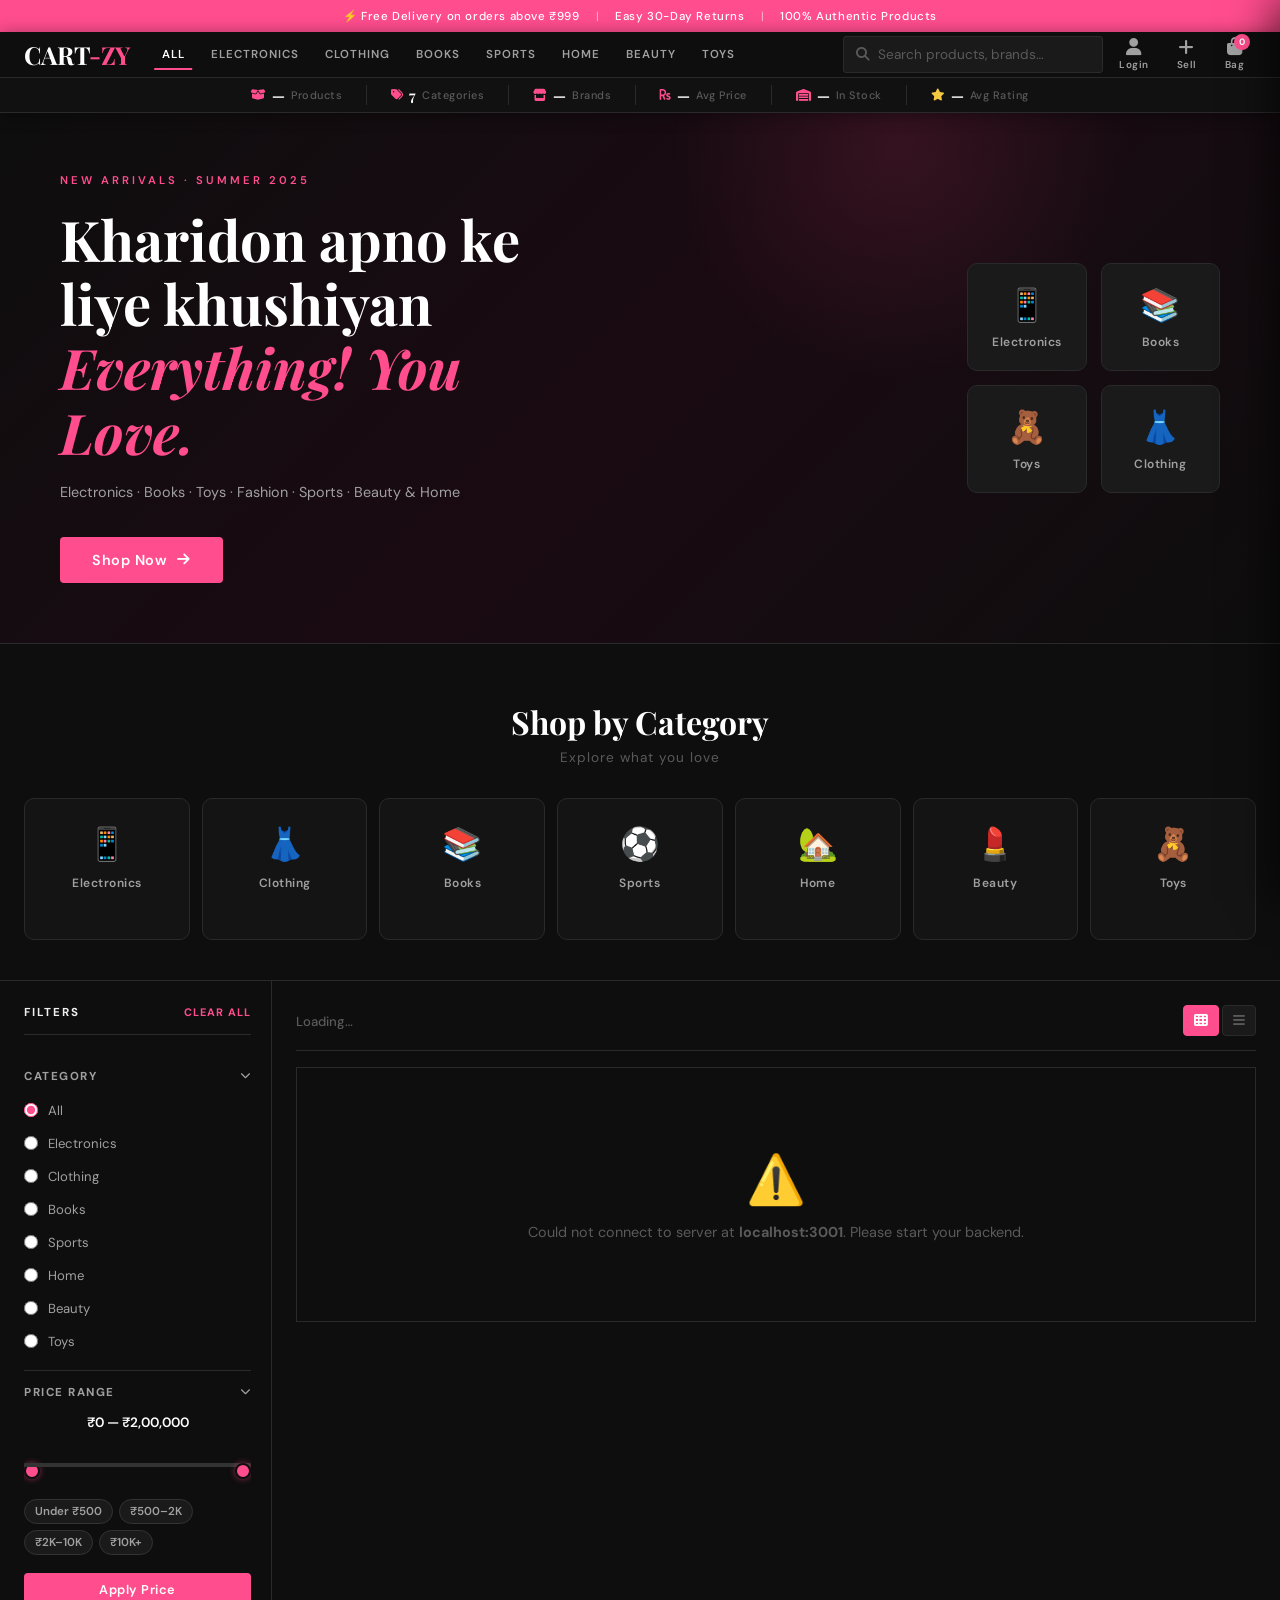
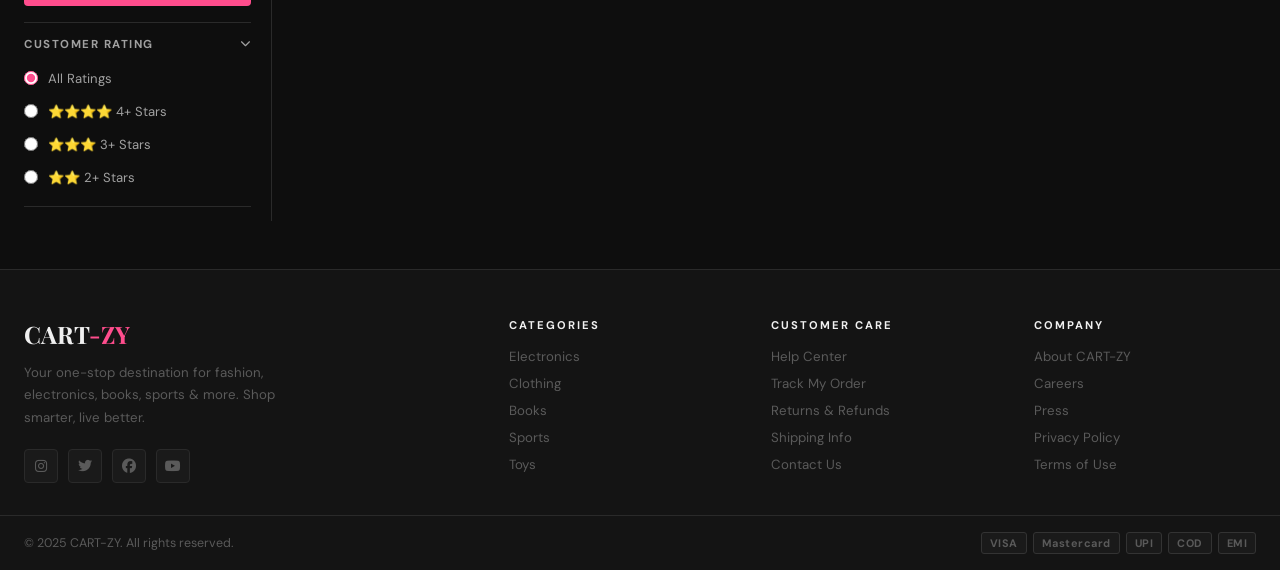
==== commit eadc4c6f: "adding point" ====
--- a/index.html
+++ b/index.html
@@ -155,7 +155,9 @@
     <section class="hero" id="hero">
       <div class="hero-content">
         <p class="hero-tag">NEW ARRIVALS · SUMMER 2025</p>
-        <h1 class="hero-h1">Everything<br /><em>You Love.</em></h1>
+        <h1 class="hero-h1">
+          Kharidon apno ke liye khushiyan <br /><em>Everything! You Love.</em>
+        </h1>
         <p class="hero-sub">
           Electronics · Books · Toys · Fashion · Sports · Beauty & Home
         </p>
